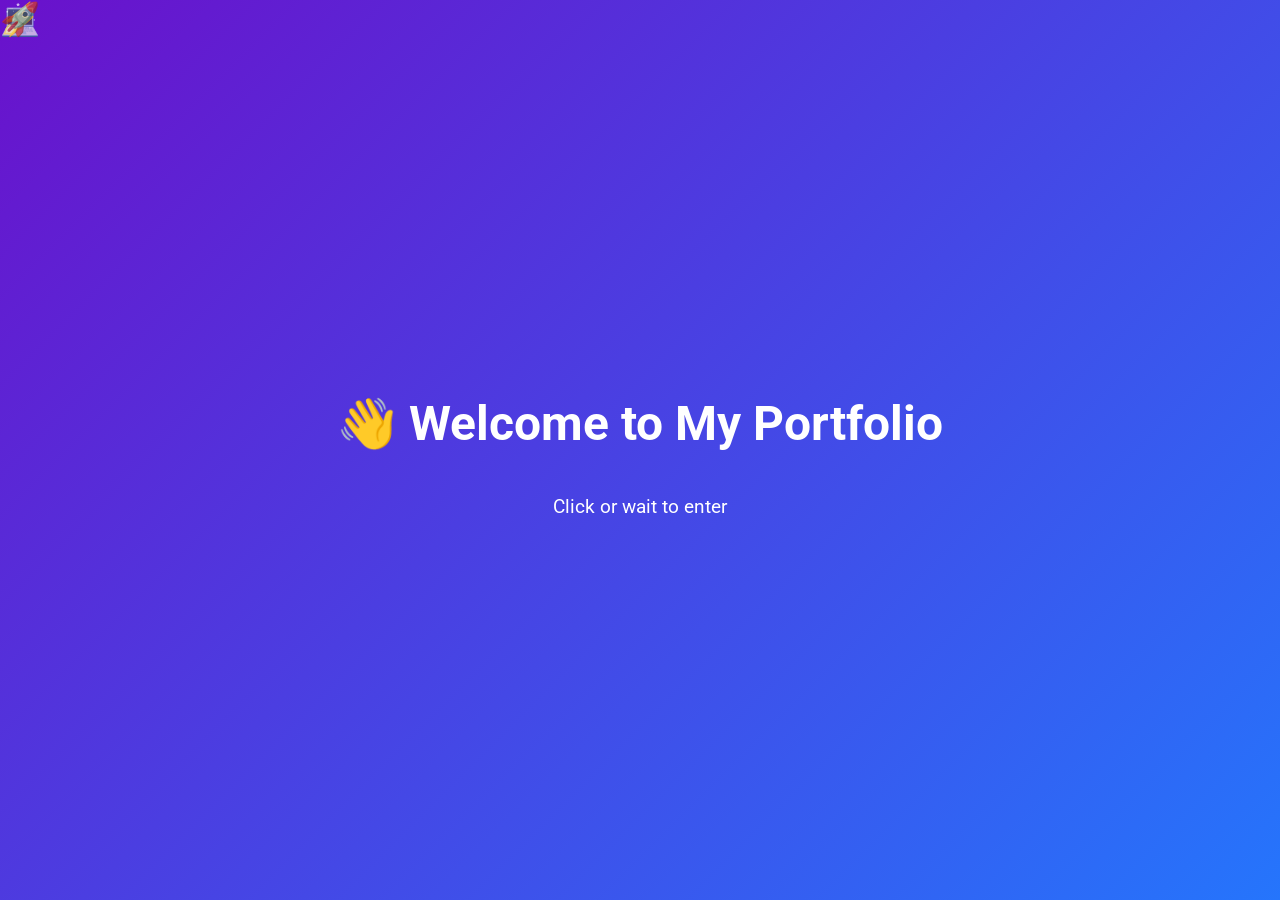
==== index.html @ 95abd71c "Add files via upload" ====
<!DOCTYPE html>
<html lang="en">
<head>
  <meta charset="UTF-8">
  <meta name="viewport" content="width=device-width, initial-scale=1.0">
  <title>Sheridan Kulani Chauke | Full Stack Developer</title>
  <link rel="stylesheet" href="style.css">
</head>
<body>

  <!-- Splash Screen -->
  <div id="welcomeScreen">
    <h1>👋 Welcome to My Portfolio</h1>
    <p>Click or wait to enter</p>
    <div class="stickers">
      <span>💻</span><span>⚡</span><span>🚀</span>
    </div>
  </div>

  <!-- Main Content -->
  <div id="mainContent" style="display:none;">

    <!-- Header -->
    <header>
      <div class="header-content">
        <img src="Kulani.jpg" alt="Sheridan Kulani Chauke" class="profile-photo">
        <div class="header-text">
          <h1>Sheridan Kulani Chauke</h1>
          <p>Full Stack Developer | Java & Python Developer</p>
          <div class="header-buttons">
            <a href="cv.pdf" download class="btn">Download CV</a>
          </div>
          <div class="contact-links">
            <p>Email: <a href="mailto:your.email@example.com">chaukesheridan910@gmail.com </a></p>
            <p>Phone: 065 522 6440</p>
            <p>Address: Malamulele, South Africa</p>
            <p>GitHub: <a href="https://github.com/270245" target="_blank">github.com/chauke sheridan kulani </a></p>
            <p>LinkedIn: <a href="https://www.linkedin.com/in/sheridan-chauke-b220b4288" target="_blank">Sheridan Chauke</a></p>
          </div>
        </div>
      </div>
    </header>

    <!-- About -->
    <section id="about" class="fade-in">
      <h2>About Me</h2>
      <p>Fresh graduate from <strong>Vaal University of Technology</strong> with a <strong>Diploma in IT</strong>. Skilled in Full Stack Development, Java, Python, PHP, and modern frameworks. Passionate about creating scalable, responsive, and interactive web apps.</p>
    </section>

    <!-- Education & Certifications -->
    <section id="education" class="fade-in">
      <h2>Education & Certifications</h2>
      <ul>
        <li>Diploma in Information Technology – Vaal University of Technology</li>
        <li>Cisco Networking Academy: CCNAv7 Intro to Networks, IT Essentials</li>
        <li>Microsoft Azure Fundamentals: DP-900</li>
      </ul>
    </section>

    <!-- Skills -->
    <section id="skills" class="fade-in">
      <h2>Skills</h2>
      <div class="skills">
        <div class="skill card">Frontend: HTML, CSS, JavaScript, React</div>
        <div class="skill card">Backend: PHP, Node.js, Django, Java, Spring Boot</div>
        <div class="skill card">Databases: MySQL, PostgreSQL, MongoDB</div>
        <div class="skill card">Tools: Git, GitHub, Jira, Lucidchart, Miro</div>
      </div>
    </section>

    <!-- Projects -->
    <section id="projects" class="fade-in">
      <h2>Projects</h2>
     <div class="projects">
  <!-- BookVerse Pro Project -->
  <div class="project-card">
    <div class="flip-card-inner">
      <div class="flip-card-front">
        <h3>BookVerse Pro</h3>
        <p>Full-stack bookstore web app with login, cart, and live order tracking.</p>
      </div>
      <div class="flip-card-back">
        <p><strong>Features:</strong></p>
        <ul>
          <li>Login & Authentication</li>
          <li>Cart & Checkout System</li>
          <li>Order Tracking with Progress Bar</li>
          <li>Responsive Design & Dark Mode</li>
          <li>40+ Books Available</li>
        </ul>
        <p><strong>Tech Stack:</strong> HTML, CSS, JavaScript, JSON, LocalStorage</p>
        <a href="https://github.com/yourusername/BookVersePro" target="_blank">GitHub</a>
        <a href="https://yourusername.github.io/BookVersePro/" target="_blank">Live Demo</a>
      </div>
    </div>
  </div>

  <!-- Portfolio Website -->
  <div class="project-card">
    <div class="flip-card-inner">
      <div class="flip-card-front">
        <h3>Portfolio Website</h3>
        <p>Responsive portfolio showcasing skills and projects.</p>
      </div>
      <div class="flip-card-back">
        <p><strong>Tech:</strong> HTML, CSS, JS</p>
        <a href="https://github.com/yourusername/portfolio" target="_blank">GitHub</a>
        <a href="demo/portfolio.html" target="_blank">Live Demo</a>
      </div>
    </div>
  </div>

  <!-- Python Task Manager -->
  <div class="project-card">
    <div class="flip-card-inner">
      <div class="flip-card-front">
        <h3>Python Task Manager</h3>
        <p>CRUD tasks, login system, REST API support.</p>
      </div>
      <div class="flip-card-back">
        <p><strong>Tech:</strong> Python, Django</p>
        <a href="https://github.com/yourusername/python-task-manager" target="_blank">GitHub</a>
        <a href="demo/taskmanager.html" target="_blank">Live Demo</a>
      </div>
    </div>
  </div>
</div>

        <div class="project-card">
          <div class="flip-card-inner">
            <div class="flip-card-front">
              <h3>Python Task Manager</h3>
              <p>CRUD tasks, login system, API support.</p>
            </div>
            <div class="flip-card-back">
              <p><strong>Tech:</strong> Python, Django</p>
              <a href="https://github.com/yourusername/python-task-manager" target="_blank">GitHub</a>
              <a href="demo/taskmanager.html" target="_blank">Live Demo</a>
            </div>
          </div>
        </div>
      </div>
    </section>

    <!-- Footer -->
    <footer>
      <p>&copy; 2026 Sheridan Kulani Chauke | Full Stack Developer</p>
    </footer>

  </div>
  <script src="script.js"></script>
</body>
</html>
---- style.css ----
@import url('https://fonts.googleapis.com/css2?family=Roboto:wght@400;500;700&display=swap');

body {
  font-family: 'Roboto', sans-serif;
  margin: 0;
  background: linear-gradient(135deg,#f0eaff 0%,#e6f0ff 100%);
  color:#222;
  overflow-x:hidden;
}

/* Splash */
#welcomeScreen {
  position:fixed;top:0;left:0;width:100%;height:100%;
  background:linear-gradient(135deg,#6a11cb 0%,#2575fc 100%);
  display:flex;flex-direction:column;justify-content:center;align-items:center;
  color:white;cursor:pointer;overflow:hidden;z-index:200;
}
#welcomeScreen h1{font-size:3em;animation:blink 1.2s infinite;}
#welcomeScreen p{margin-top:10px;font-size:1.2em;}
.stickers{position:absolute;width:100%;height:100%;}
.stickers span{position:absolute;font-size:2em;animation:float 5s infinite;opacity:0.7;}

/* Header */
header{background:linear-gradient(135deg,#6a11cb 0%,#2575fc 100%);color:white;padding:50px 20px;}
.header-content{display:flex;align-items:center;justify-content:center;flex-wrap:wrap;gap:30px;}
.profile-photo{width:150px;height:150px;border-radius:50%;border:5px solid white;object-fit:cover;}
.header-text{text-align:center;}
.btn{background:linear-gradient(135deg,#ff7e5f 0%,#feb47b 100%);color:white;padding:10px 20px;border-radius:8px;font-weight:500;margin:5px;transition:0.3s;}
.btn:hover{transform:scale(1.05);}
.contact-links a{color:white;}
.contact-links a:hover{color:#ffdd00;}

/* Sections */
section{padding:60px 20px;max-width:1000px;margin:0 auto;opacity:0;transform:translateY(30px);transition:all 1s;}
section.visible{opacity:1;transform:translateY(0);}
h2{font-size:2em;margin-bottom:20px;color:#2575fc;}
.skills{display:flex;flex-wrap:wrap;gap:20px;justify-content:center;}
.skill.card{background:linear-gradient(120deg,#ff758c 0%,#ff7eb3 100%);color:white;padding:20px;flex:1 1 220px;border-radius:15px;box-shadow:0 10px 20px rgba(0,0,0,0.15);transition:0.5s;}
.skill.card:hover{transform:scale(1.05) rotate(1deg);box-shadow:0 15px 25px rgba(0,0,0,0.3);}

/* Projects Flip Cards */
.projects{display:grid;grid-template-columns:repeat(auto-fit,minmax(280px,1fr));gap:20px;}
.project-card{background:transparent;perspective:1000px;}
.flip-card-inner{position:relative;width:100%;height:250px;text-align:center;transition:transform 0.8s;transform-style:preserve-3d;border-radius:15px;}
.project-card:hover .flip-card-inner{transform:rotateY(180deg);}
.flip-card-front,.flip-card-back{position:absolute;width:100%;height:100%;border-radius:15px;backface-visibility:hidden;display:flex;flex-direction:column;justify-content:center;align-items:center;padding:20px;box-shadow:0 10px 20px rgba(0,0,0,0.2);color:white;}
.flip-card-front{background:linear-gradient(145deg,#11998e 0%,#38ef7d 100%);}
.flip-card-back{background:linear-gradient(145deg,#2575fc 0%,#6a11cb 100%);transform:rotateY(180deg);}
.flip-card-back a{color:#fff;font-weight:bold;margin:5px 0;display:inline-block;}
.flip-card-back a:hover{text-decoration:underline;}

/* Footer */
footer{text-align:center;padding:25px;background:#222;color:white;}

/* Responsive */
@media(max-width:768px){.header-content{flex-direction:column;}.profile-photo{width:120px;height:120px;}}
@media(max-width:480px){h2{font-size:1.5em;}header h1{font-size:2em;}}

/* Animations */
@keyframes blink{0%,50%,100%{opacity:1;}25%,75%{opacity:0;}}
@keyframes float{0%{transform:translateY(0);}50%{transform:translateY(-20px);}100%{transform:translateY(0);}}
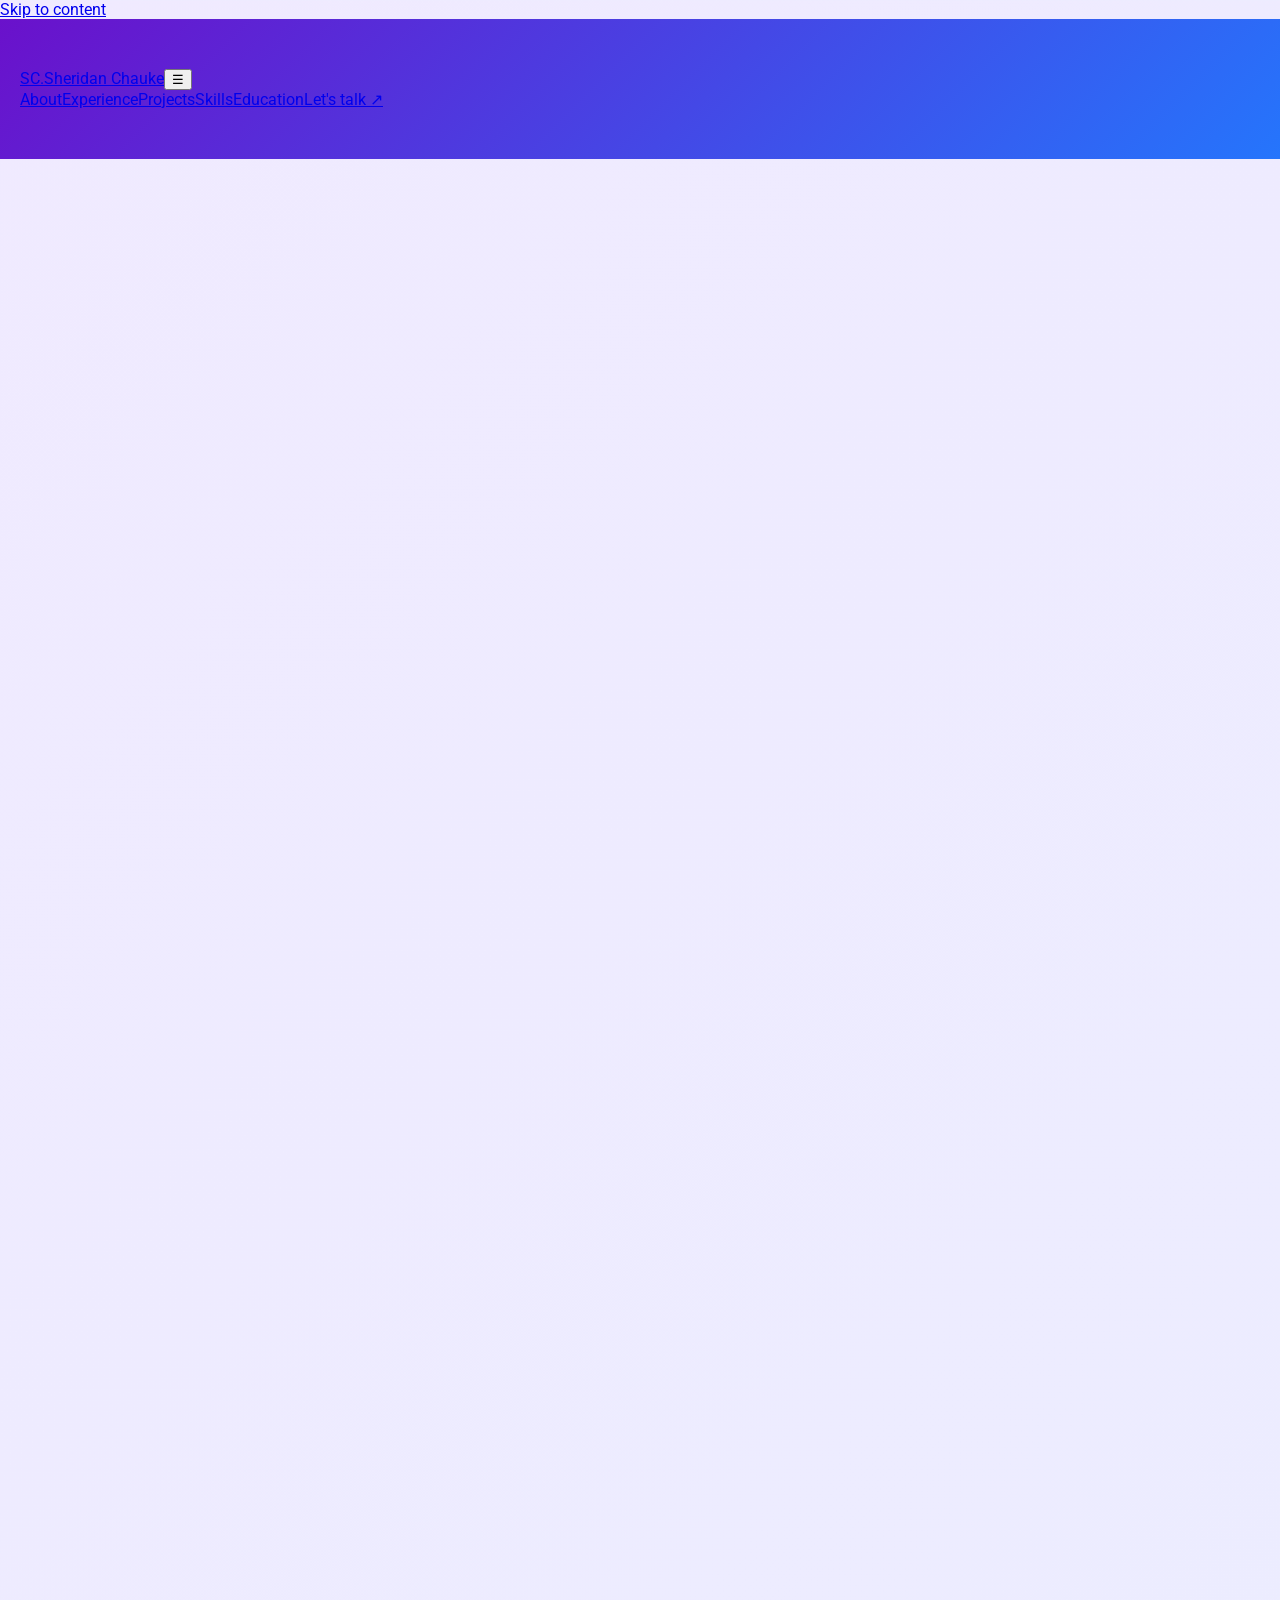
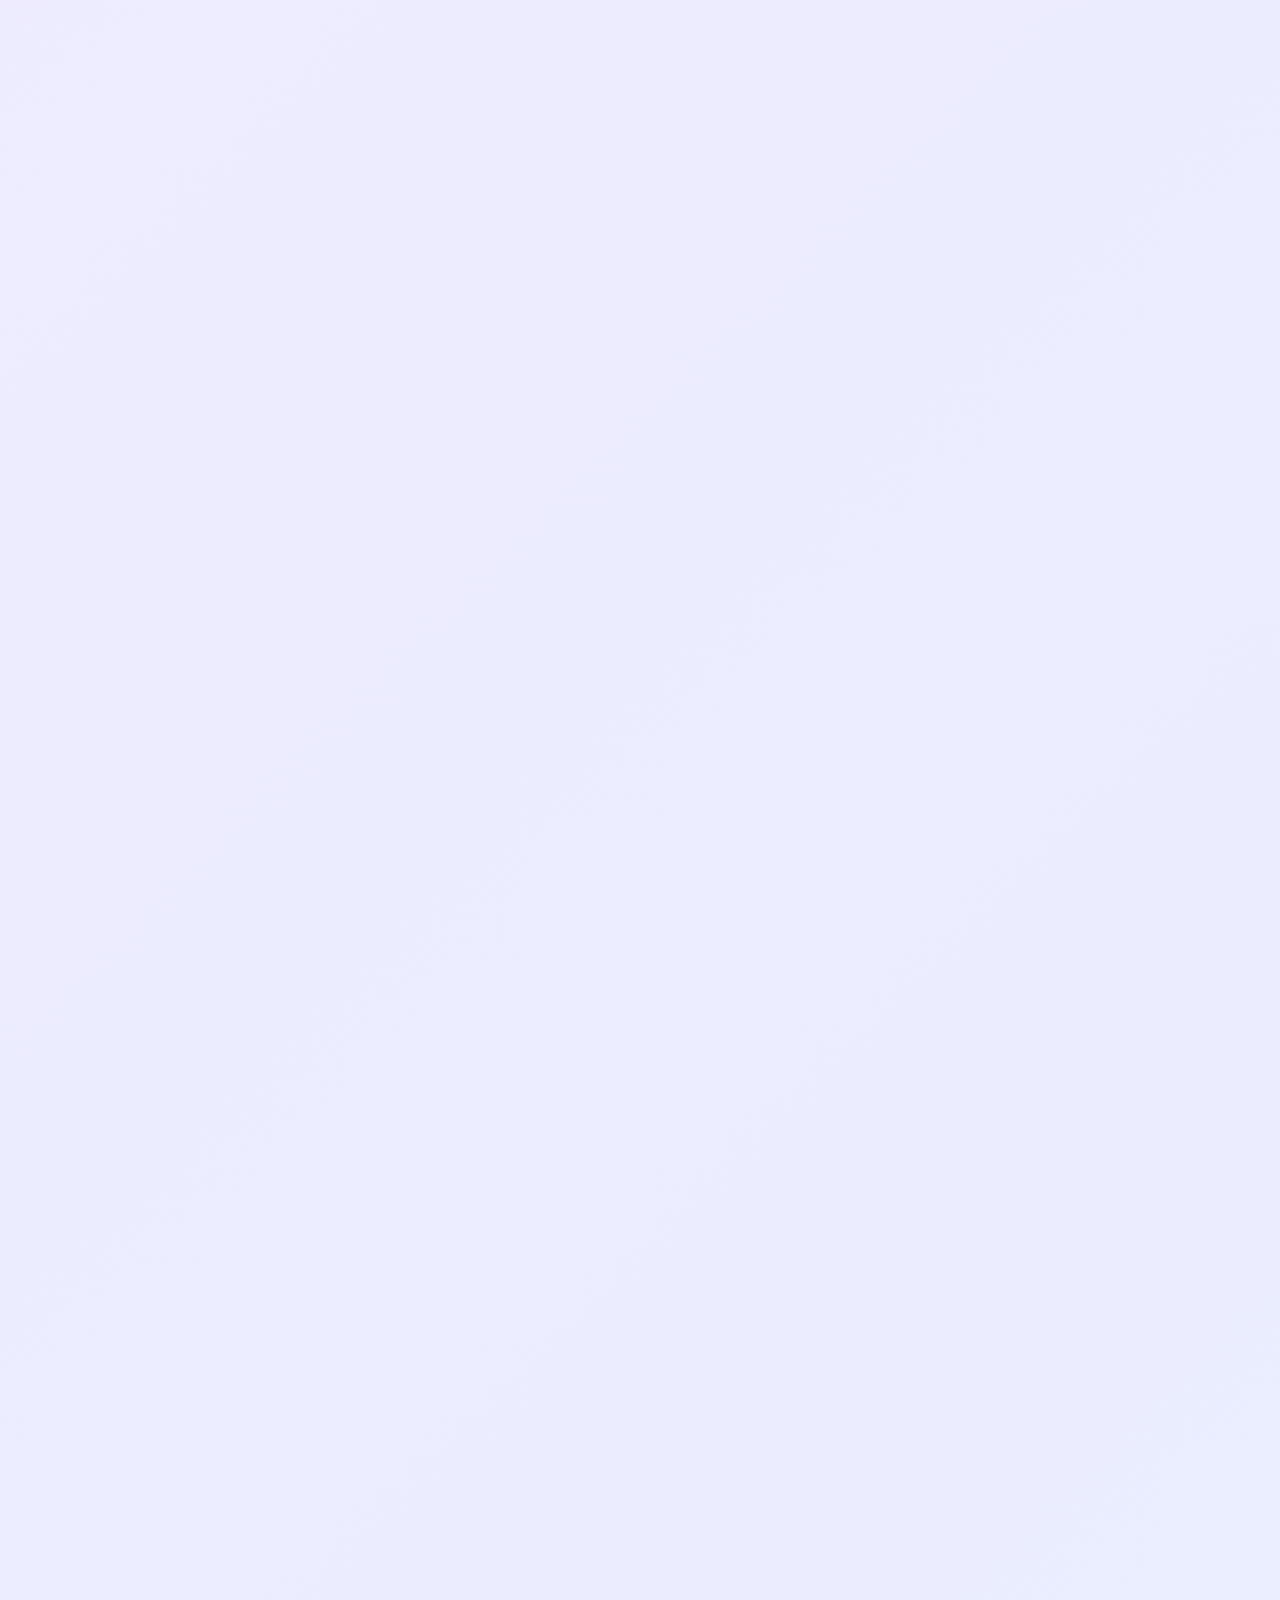
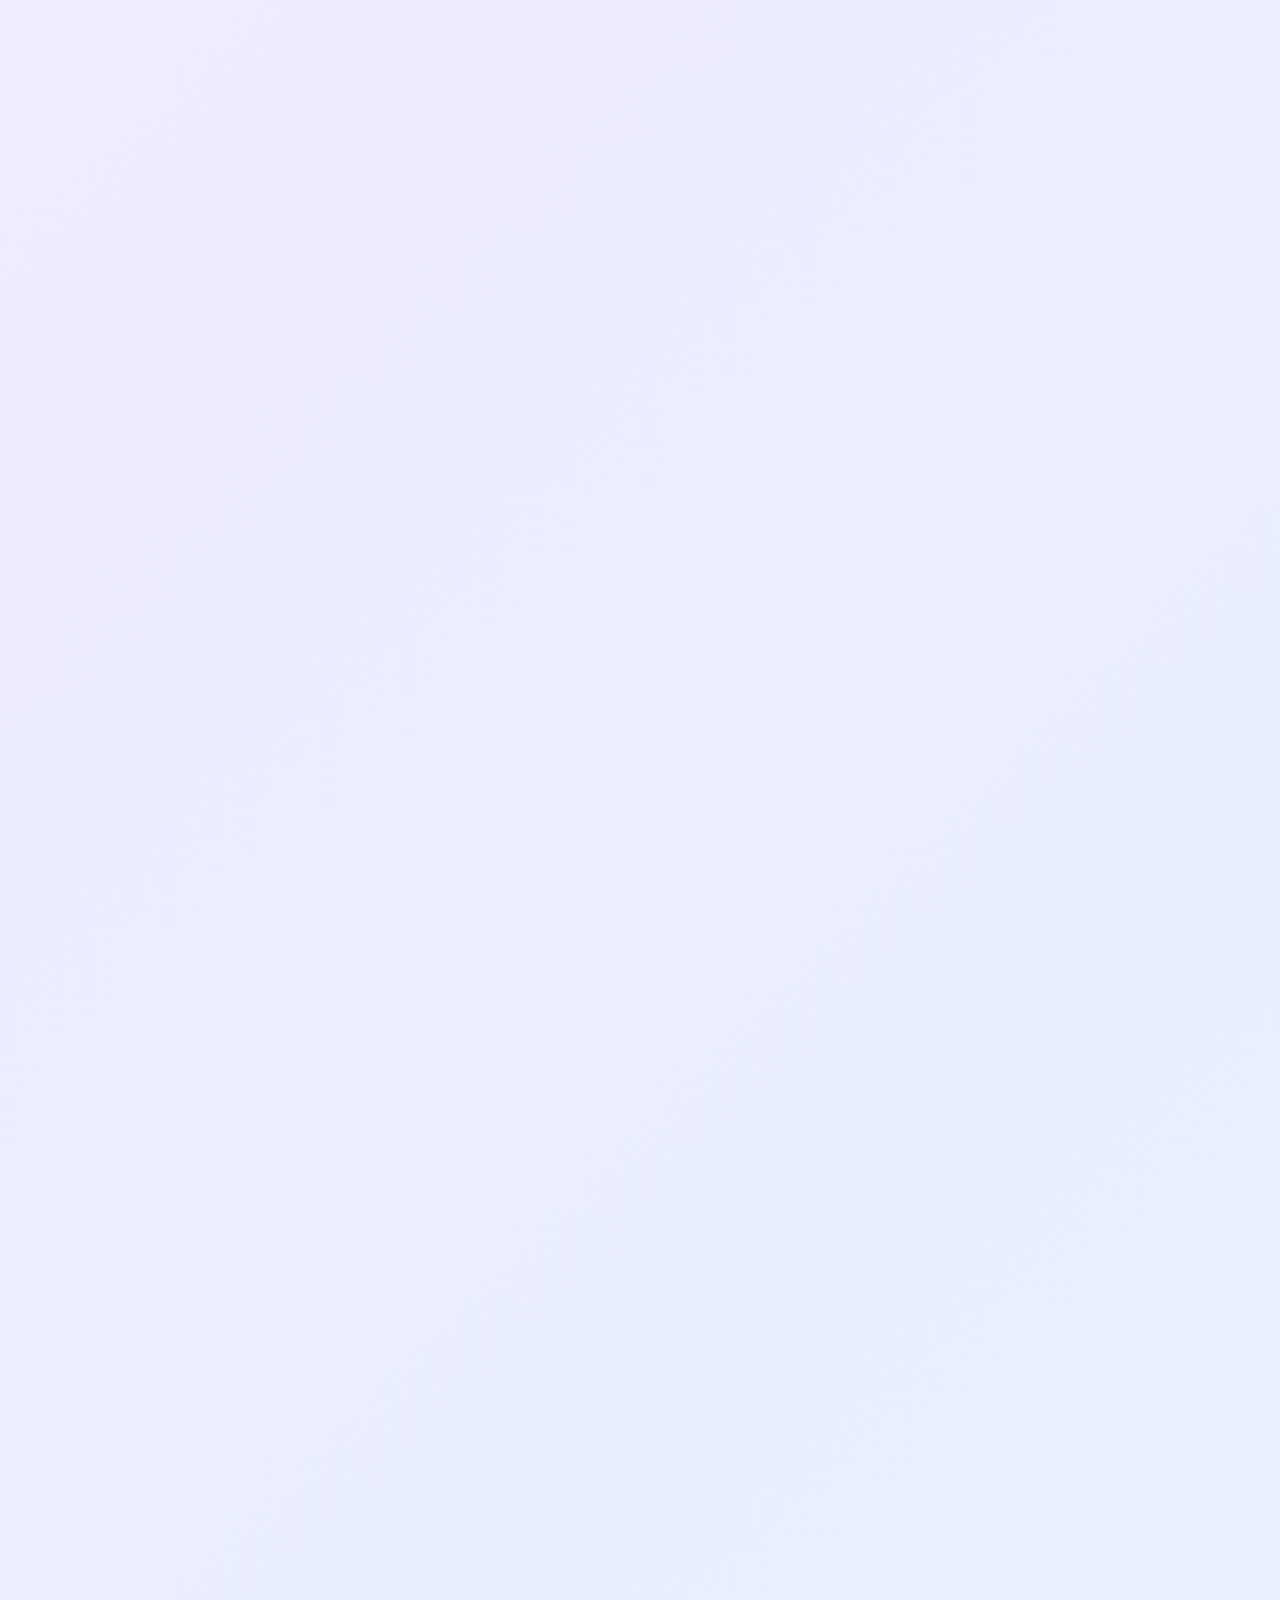
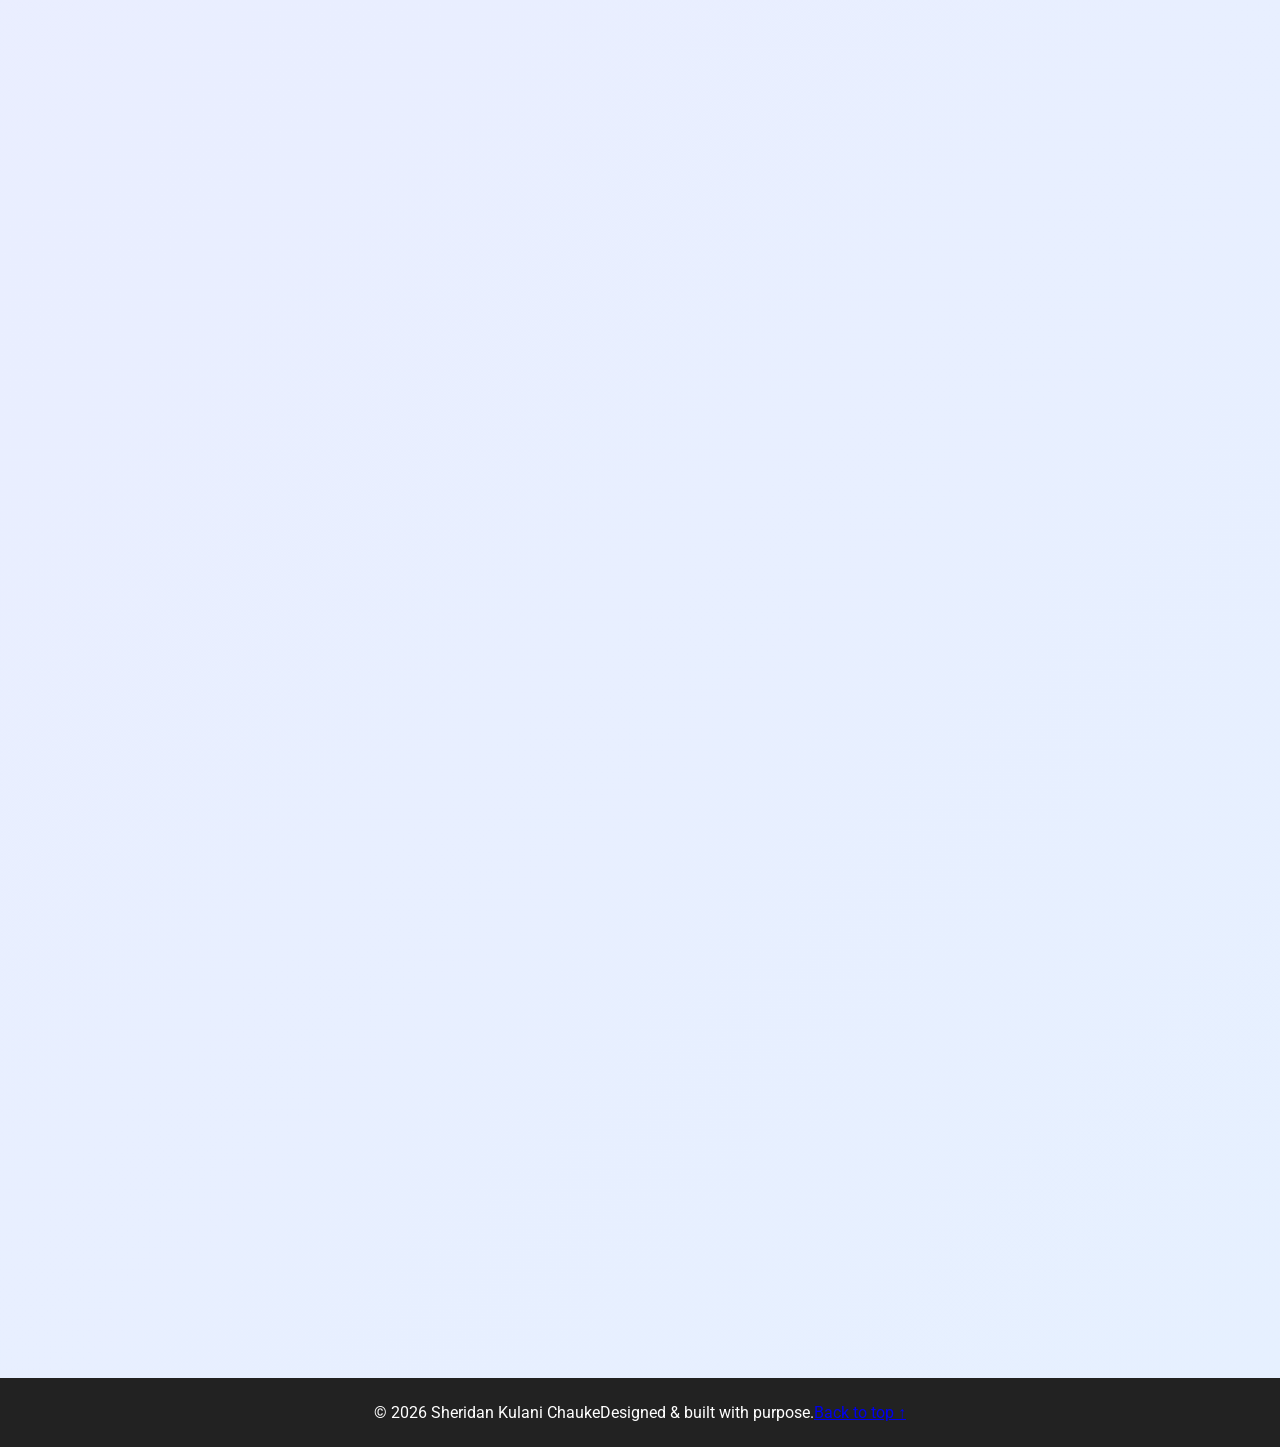
==== commit e8ddfafd: "Add files via upload" ====
--- a/index.html
+++ b/index.html
@@ -1,153 +1,10 @@
-<!DOCTYPE html>
-<html lang="en">
-<head>
-  <meta charset="UTF-8">
-  <meta name="viewport" content="width=device-width, initial-scale=1.0">
-  <title>Sheridan Kulani Chauke | Full Stack Developer</title>
-  <link rel="stylesheet" href="style.css">
-</head>
-<body>
-
-  <!-- Splash Screen -->
-  <div id="welcomeScreen">
-    <h1>👋 Welcome to My Portfolio</h1>
-    <p>Click or wait to enter</p>
-    <div class="stickers">
-      <span>💻</span><span>⚡</span><span>🚀</span>
-    </div>
-  </div>
-
-  <!-- Main Content -->
-  <div id="mainContent" style="display:none;">
-
-    <!-- Header -->
-    <header>
-      <div class="header-content">
-        <img src="Kulani.jpg" alt="Sheridan Kulani Chauke" class="profile-photo">
-        <div class="header-text">
-          <h1>Sheridan Kulani Chauke</h1>
-          <p>Full Stack Developer | Java & Python Developer</p>
-          <div class="header-buttons">
-            <a href="cv.pdf" download class="btn">Download CV</a>
-          </div>
-          <div class="contact-links">
-            <p>Email: <a href="mailto:your.email@example.com">chaukesheridan910@gmail.com </a></p>
-            <p>Phone: 065 522 6440</p>
-            <p>Address: Malamulele, South Africa</p>
-            <p>GitHub: <a href="https://github.com/270245" target="_blank">github.com/chauke sheridan kulani </a></p>
-            <p>LinkedIn: <a href="https://www.linkedin.com/in/sheridan-chauke-b220b4288" target="_blank">Sheridan Chauke</a></p>
-          </div>
-        </div>
-      </div>
-    </header>
-
-    <!-- About -->
-    <section id="about" class="fade-in">
-      <h2>About Me</h2>
-      <p>Fresh graduate from <strong>Vaal University of Technology</strong> with a <strong>Diploma in IT</strong>. Skilled in Full Stack Development, Java, Python, PHP, and modern frameworks. Passionate about creating scalable, responsive, and interactive web apps.</p>
-    </section>
-
-    <!-- Education & Certifications -->
-    <section id="education" class="fade-in">
-      <h2>Education & Certifications</h2>
-      <ul>
-        <li>Diploma in Information Technology – Vaal University of Technology</li>
-        <li>Cisco Networking Academy: CCNAv7 Intro to Networks, IT Essentials</li>
-        <li>Microsoft Azure Fundamentals: DP-900</li>
-      </ul>
-    </section>
-
-    <!-- Skills -->
-    <section id="skills" class="fade-in">
-      <h2>Skills</h2>
-      <div class="skills">
-        <div class="skill card">Frontend: HTML, CSS, JavaScript, React</div>
-        <div class="skill card">Backend: PHP, Node.js, Django, Java, Spring Boot</div>
-        <div class="skill card">Databases: MySQL, PostgreSQL, MongoDB</div>
-        <div class="skill card">Tools: Git, GitHub, Jira, Lucidchart, Miro</div>
-      </div>
-    </section>
-
-    <!-- Projects -->
-    <section id="projects" class="fade-in">
-      <h2>Projects</h2>
-     <div class="projects">
-  <!-- BookVerse Pro Project -->
-  <div class="project-card">
-    <div class="flip-card-inner">
-      <div class="flip-card-front">
-        <h3>BookVerse Pro</h3>
-        <p>Full-stack bookstore web app with login, cart, and live order tracking.</p>
-      </div>
-      <div class="flip-card-back">
-        <p><strong>Features:</strong></p>
-        <ul>
-          <li>Login & Authentication</li>
-          <li>Cart & Checkout System</li>
-          <li>Order Tracking with Progress Bar</li>
-          <li>Responsive Design & Dark Mode</li>
-          <li>40+ Books Available</li>
-        </ul>
-        <p><strong>Tech Stack:</strong> HTML, CSS, JavaScript, JSON, LocalStorage</p>
-        <a href="https://github.com/yourusername/BookVersePro" target="_blank">GitHub</a>
-        <a href="https://yourusername.github.io/BookVersePro/" target="_blank">Live Demo</a>
-      </div>
-    </div>
-  </div>
-
-  <!-- Portfolio Website -->
-  <div class="project-card">
-    <div class="flip-card-inner">
-      <div class="flip-card-front">
-        <h3>Portfolio Website</h3>
-        <p>Responsive portfolio showcasing skills and projects.</p>
-      </div>
-      <div class="flip-card-back">
-        <p><strong>Tech:</strong> HTML, CSS, JS</p>
-        <a href="https://github.com/yourusername/portfolio" target="_blank">GitHub</a>
-        <a href="demo/portfolio.html" target="_blank">Live Demo</a>
-      </div>
-    </div>
-  </div>
-
-  <!-- Python Task Manager -->
-  <div class="project-card">
-    <div class="flip-card-inner">
-      <div class="flip-card-front">
-        <h3>Python Task Manager</h3>
-        <p>CRUD tasks, login system, REST API support.</p>
-      </div>
-      <div class="flip-card-back">
-        <p><strong>Tech:</strong> Python, Django</p>
-        <a href="https://github.com/yourusername/python-task-manager" target="_blank">GitHub</a>
-        <a href="demo/taskmanager.html" target="_blank">Live Demo</a>
-      </div>
-    </div>
-  </div>
-</div>
-
-        <div class="project-card">
-          <div class="flip-card-inner">
-            <div class="flip-card-front">
-              <h3>Python Task Manager</h3>
-              <p>CRUD tasks, login system, API support.</p>
-            </div>
-            <div class="flip-card-back">
-              <p><strong>Tech:</strong> Python, Django</p>
-              <a href="https://github.com/yourusername/python-task-manager" target="_blank">GitHub</a>
-              <a href="demo/taskmanager.html" target="_blank">Live Demo</a>
-            </div>
-          </div>
-        </div>
-      </div>
-    </section>
-
-    <!-- Footer -->
-    <footer>
-      <p>&copy; 2026 Sheridan Kulani Chauke | Full Stack Developer</p>
-    </footer>
-
-  </div>
-  <script src="script.js"></script>
-</body>
-</html>+<!doctype html>
+<html lang="en"><head><meta charset="utf-8"><meta name="viewport" content="width=device-width,initial-scale=1"><meta name="theme-color" content="#0b1220"><meta name="description" content="Sheridan Kulani Chauke — Full Stack Developer and Business Systems Developer. Explore deployed business solutions, technical skills and projects."><title>Sheridan Kulani Chauke | Business Systems Developer</title><link rel="stylesheet" href="style.css"></head>
+<body><a class="skip" href="#main">Skip to content</a><header class="site-header"><nav class="nav wrap" aria-label="Main navigation"><a class="brand" href="#home"><span class="brand-mark">SC<span>.</span></span><span>Sheridan Chauke</span></a><button class="menu-toggle" aria-label="Open navigation" aria-expanded="false" aria-controls="nav-links">☰</button><div id="nav-links" class="nav-links"><a href="#about">About</a><a href="#experience">Experience</a><a href="#projects">Projects</a><a href="#skills">Skills</a><a href="#education">Education</a><a class="nav-contact" href="#contact">Let's talk ↗</a></div></nav></header>
+<main id="main"><section id="home" class="hero wrap"><div class="hero-copy"><div class="eyebrow"><span class="pulse"></span> FULL STACK & BUSINESS SYSTEMS DEVELOPER</div><h1>Building digital solutions that <em>move businesses forward.</em></h1><p class="lead">Hi, I'm <strong>Sheridan Kulani Chauke</strong>. I turn business requirements into practical, reliable web applications — from public-facing websites to internal operational portals.</p><div class="hero-actions"><a class="button primary" href="#projects">Explore my work <span>↗</span></a><a class="button secondary" href="mailto:chaukesheridan910@gmail.com">Get in touch ↗</a></div><div class="hero-facts"><div><strong>7 months</strong><span>Industry experience</span></div><div><strong>Hazgen Group</strong><span>Business systems developer</span></div><div><strong>Live systems</strong><span>Developed & deployed</span></div></div></div><div class="portrait-wrap"><div class="portrait-glow"></div><img src="Kulani.jpg" alt="Sheridan Kulani Chauke at a graduation celebration" class="portrait"><div class="portrait-note"><span class="note-icon">✦</span><div><strong>From concept to deployment</strong><small>Websites · Portals · Business tools</small></div></div></div></section>
+<section id="about" class="section section-alt"><div class="wrap two-col"><div><p class="kicker">01 / ABOUT ME</p><h2>Technology with a <span>business purpose.</span></h2></div><div class="prose"><p>I'm a Diploma in Information Technology graduate from <strong>Vaal University of Technology</strong> and a full-stack developer with <strong>7 months of professional experience as a Business Systems Developer at Hazgen Group</strong>.</p><p>At Hazgen Group, I developed and deployed the company's website, its central portal, and the business systems accessible through that portal. My work focuses on building clear, usable interfaces and connecting them to practical workflows that support day-to-day operations.</p><p>I'm interested in full-stack development, business process digitisation, database-driven applications, and continually improving the experience of people who use software every day.</p></div></div></section>
+<section id="experience" class="section"><div class="wrap"><p class="kicker">02 / PROFESSIONAL EXPERIENCE</p><h2>Real-world development.<br><span>Real business impact.</span></h2><article class="experience-card"><div class="experience-head"><div class="company-symbol">H<span>G</span></div><div><div class="role-tag">PROFESSIONAL EXPERIENCE</div><h3>Business Systems Developer</h3><p class="muted">Hazgen Group · South Africa</p></div><span class="duration">7 months experience</span></div><div class="experience-body"><p>Developed and deployed business-facing and internal digital solutions supporting Hazgen Group's online presence and operational workflows.</p><ul class="achievement-list"><li>Created and deployed the Hazgen Group company website.</li><li>Built and deployed the Hazgen Group portal as a central access point for business applications.</li><li>Developed the systems available through the portal, supporting operational administration and workflow management.</li><li>Worked on application interfaces, forms, database-driven functionality, navigation and ongoing system improvements.</li></ul><div class="chip-row"><span>Full-stack development</span><span>Business systems</span><span>Deployment</span><span>Web portals</span><span>Workflow automation</span></div></div></article></div></section>
+<section id="projects" class="section section-alt"><div class="wrap"><div class="section-heading"><div><p class="kicker">03 / SELECTED WORK</p><h2>Projects I've <span>built.</span></h2></div><p>Professional business solutions and personal projects that reflect how I design, develop and deliver software.</p></div><div class="projects-grid"><article class="project featured"><div class="project-visual visual-portal"><div class="mock-browser"><div class="browser-top"><i></i><i></i><i></i><span>Hazgen Group Portal</span></div><div class="mock-layout"><div class="mock-sidebar"><b>HG</b><span></span><span></span><span></span><span></span></div><div class="mock-content"><small>OPERATIONS OVERVIEW</small><div class="mock-bars"><i></i><i></i><i></i></div><div class="mock-rows"><i></i><i></i><i></i></div></div></div></div></div><div class="project-info"><span class="project-type">FEATURED · PROFESSIONAL</span><h3>Hazgen Group Portal</h3><p>A central web portal bringing together Hazgen Group's internal business systems in one accessible workspace, with an emphasis on usability and organised navigation.</p><div class="chip-row"><span>Web portal</span><span>Business applications</span><span>UI/UX</span></div></div></article><article class="project"><div class="project-visual visual-site"><span class="visual-label">HAZGEN <b>GROUP</b></span><span class="visual-sub">Company website · Developed & deployed</span><div class="visual-orb"></div></div><div class="project-info"><span class="project-type">PROFESSIONAL · DEPLOYED</span><h3>Hazgen Group Website</h3><p>Designed, developed and deployed the company's public-facing website to communicate its identity, services and digital presence.</p><div class="chip-row"><span>Web development</span><span>Responsive design</span><span>Deployment</span></div></div></article><article class="project"><div class="project-visual visual-work"><div class="work-icon">▤</div><span>WORK ORDERS<br>& OPERATIONS</span></div><div class="project-info"><span class="project-type">PROFESSIONAL · BUSINESS SYSTEMS</span><h3>Operational Management Systems</h3><p>Built and improved internal tools supporting work orders, equipment records and day-to-day administrative processes within the Hazgen Group portal.</p><div class="chip-row"><span>PHP</span><span>MySQL</span><span>Forms & workflows</span></div></div></article><article class="project"><div class="project-visual visual-books"><div class="book-stack">B<span>V</span></div><span>BOOKVERSE PRO</span></div><div class="project-info"><span class="project-type">PERSONAL PROJECT</span><h3>BookVerse Pro</h3><p>Interactive bookstore experience featuring login, cart and checkout flows, order tracking, and a responsive interface.</p><div class="chip-row"><span>HTML</span><span>CSS</span><span>JavaScript</span></div><div class="project-links"><a href="https://270245.github.io/BookVerse-Store/trace.html" target="_blank" rel="noopener noreferrer">Live demo ↗</a><a href="https://github.com/270245/BookVerse-Store" target="_blank" rel="noopener noreferrer">Source code ↗</a></div></div></article><article class="project"><div class="project-visual visual-python"><span class="code-symbol">{ }</span><span>PYTHON TASK MANAGER</span></div><div class="project-info"><span class="project-type">PERSONAL PROJECT</span><h3>Python Task Manager</h3><p>Task management application concept with CRUD functionality, authentication and REST API support.</p><div class="chip-row"><span>Python</span><span>Django</span><span>REST API</span></div></div></article><article class="project"><div class="project-visual visual-java"><span class="snake">● ▪ ▪ ▪ ◉</span><span>JAVA SNAKE GAME</span></div><div class="project-info"><span class="project-type">PERSONAL PROJECT</span><h3>Java Snake Game</h3><p>Desktop game built with Java Swing, including keyboard controls, score tracking and random food generation.</p><div class="chip-row"><span>Java</span><span>Swing</span><span>OOP</span></div><div class="project-links"><a href="https://github.com/270245/java-snake-game" target="_blank" rel="noopener noreferrer">Source code ↗</a></div></div></article></div><p class="project-disclaimer">Internal Hazgen applications are showcased through descriptions rather than private company access links.</p></div></section>
+<section id="skills" class="section"><div class="wrap"><p class="kicker">04 / TECHNICAL TOOLKIT</p><h2>Tools of <span>the trade.</span></h2><div class="skills-grid"><div class="skill-group"><div class="skill-icon">⌘</div><h3>Frontend</h3><p>HTML5, CSS3, JavaScript, React, responsive interfaces</p></div><div class="skill-group"><div class="skill-icon">&lt;/&gt;</div><h3>Backend</h3><p>PHP, Node.js, Python, Django, Java, Spring Boot</p></div><div class="skill-group"><div class="skill-icon">▦</div><h3>Databases</h3><p>MySQL, PostgreSQL, MongoDB</p></div><div class="skill-group"><div class="skill-icon">↗</div><h3>Development tools</h3><p>Git, GitHub, Jira, Lucidchart, Miro, web deployment</p></div></div></div></section>
+<section id="education" class="section section-alt"><div class="wrap"><p class="kicker">05 / EDUCATION</p><h2>My <span>foundation.</span></h2><div class="education-grid"><article class="education-card"><span class="edu-icon">🎓</span><h3>Diploma in Information Technology</h3><p>Vaal University of Technology</p></article><article class="education-card"><span class="edu-icon">◈</span><h3>Networking & IT</h3><p>Cisco Networking Academy · CCNAv7 Introduction to Networks · IT Essentials</p></article><article class="education-card"><span class="edu-icon">☁</span><h3>Azure Data Fundamentals</h3><p>Microsoft Azure · DP-900</p></article></div></div></section>
+<section id="contact" class="section contact-section"><div class="wrap contact-layout"><div><p class="kicker">06 / LET'S CONNECT</p><h2>Have something<br><span>worth building?</span></h2><p>I'm open to discussing software development opportunities, collaborations and business systems projects.</p><a class="button primary" href="mailto:chaukesheridan910@gmail.com?subject=Development%20opportunity">Send me an email ↗</a></div><div class="contact-panel"><a href="mailto:chaukesheridan910@gmail.com"><span>Email</span><strong>chaukesheridan910@gmail.com</strong><b>↗</b></a><a href="tel:+27655226440"><span>Phone</span><strong>065 522 6440</strong><b>↗</b></a><a href="https://github.com/270245" target="_blank" rel="noopener noreferrer"><span>GitHub</span><strong>github.com/270245</strong><b>↗</b></a><a href="https://www.linkedin.com/in/sheridan-chauke-b220b4288" target="_blank" rel="noopener noreferrer"><span>LinkedIn</span><strong>Sheridan Chauke</strong><b>↗</b></a><div class="contact-location">Based in Malamulele, South Africa</div></div></div></section></main><footer><div class="wrap footer-inner"><span>© <span id="year">2026</span> Sheridan Kulani Chauke</span><span>Designed & built with purpose.</span><a href="#home">Back to top ↑</a></div></footer><script src="script.js"></script></body></html>
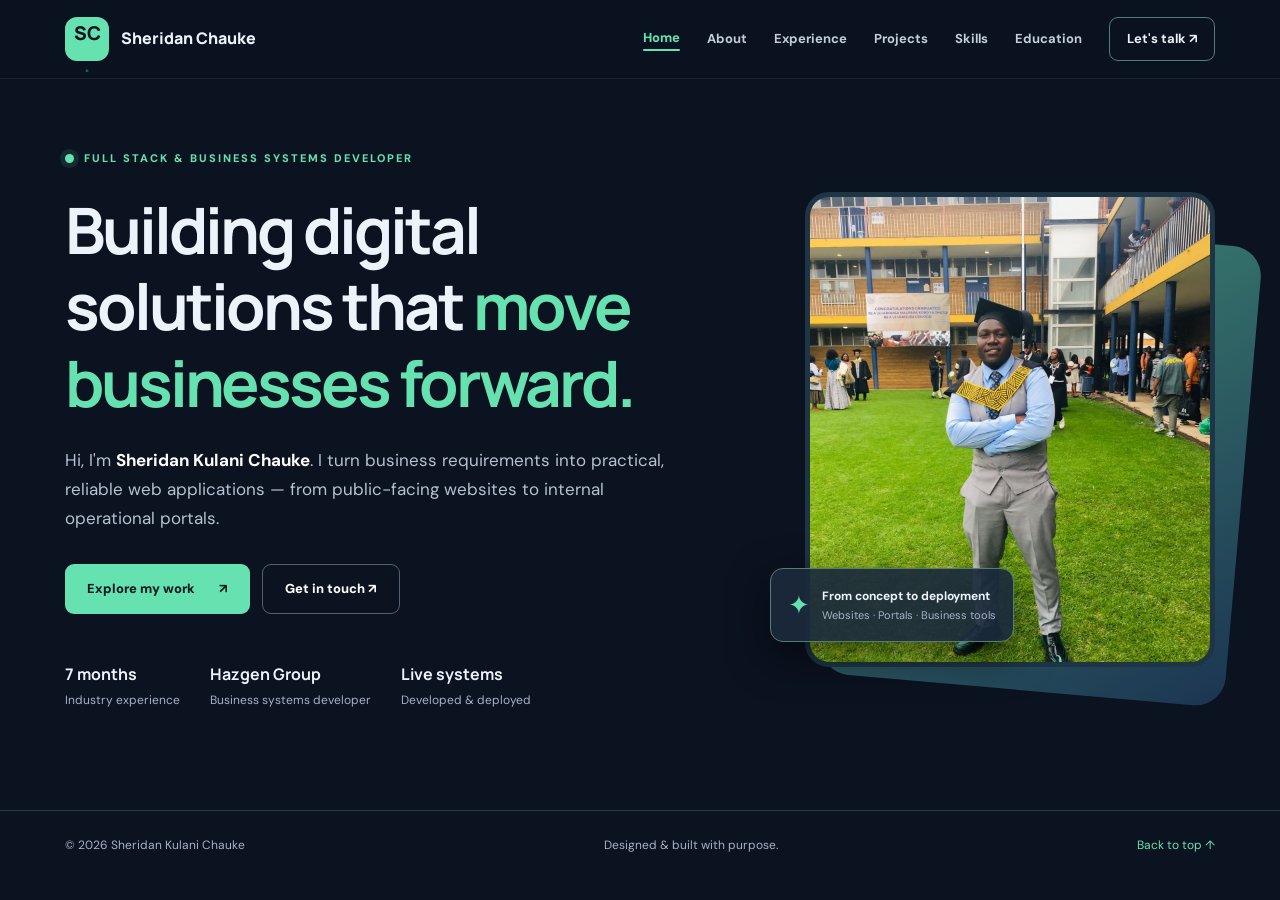
==== commit ebe0998e: "Add files via upload" ====
--- a/index.html
+++ b/index.html
@@ -1,10 +1,37 @@
-<!doctype html>
-<html lang="en"><head><meta charset="utf-8"><meta name="viewport" content="width=device-width,initial-scale=1"><meta name="theme-color" content="#0b1220"><meta name="description" content="Sheridan Kulani Chauke — Full Stack Developer and Business Systems Developer. Explore deployed business solutions, technical skills and projects."><title>Sheridan Kulani Chauke | Business Systems Developer</title><link rel="stylesheet" href="style.css"></head>
-<body><a class="skip" href="#main">Skip to content</a><header class="site-header"><nav class="nav wrap" aria-label="Main navigation"><a class="brand" href="#home"><span class="brand-mark">SC<span>.</span></span><span>Sheridan Chauke</span></a><button class="menu-toggle" aria-label="Open navigation" aria-expanded="false" aria-controls="nav-links">☰</button><div id="nav-links" class="nav-links"><a href="#about">About</a><a href="#experience">Experience</a><a href="#projects">Projects</a><a href="#skills">Skills</a><a href="#education">Education</a><a class="nav-contact" href="#contact">Let's talk ↗</a></div></nav></header>
-<main id="main"><section id="home" class="hero wrap"><div class="hero-copy"><div class="eyebrow"><span class="pulse"></span> FULL STACK & BUSINESS SYSTEMS DEVELOPER</div><h1>Building digital solutions that <em>move businesses forward.</em></h1><p class="lead">Hi, I'm <strong>Sheridan Kulani Chauke</strong>. I turn business requirements into practical, reliable web applications — from public-facing websites to internal operational portals.</p><div class="hero-actions"><a class="button primary" href="#projects">Explore my work <span>↗</span></a><a class="button secondary" href="mailto:chaukesheridan910@gmail.com">Get in touch ↗</a></div><div class="hero-facts"><div><strong>7 months</strong><span>Industry experience</span></div><div><strong>Hazgen Group</strong><span>Business systems developer</span></div><div><strong>Live systems</strong><span>Developed & deployed</span></div></div></div><div class="portrait-wrap"><div class="portrait-glow"></div><img src="Kulani.jpg" alt="Sheridan Kulani Chauke at a graduation celebration" class="portrait"><div class="portrait-note"><span class="note-icon">✦</span><div><strong>From concept to deployment</strong><small>Websites · Portals · Business tools</small></div></div></div></section>
-<section id="about" class="section section-alt"><div class="wrap two-col"><div><p class="kicker">01 / ABOUT ME</p><h2>Technology with a <span>business purpose.</span></h2></div><div class="prose"><p>I'm a Diploma in Information Technology graduate from <strong>Vaal University of Technology</strong> and a full-stack developer with <strong>7 months of professional experience as a Business Systems Developer at Hazgen Group</strong>.</p><p>At Hazgen Group, I developed and deployed the company's website, its central portal, and the business systems accessible through that portal. My work focuses on building clear, usable interfaces and connecting them to practical workflows that support day-to-day operations.</p><p>I'm interested in full-stack development, business process digitisation, database-driven applications, and continually improving the experience of people who use software every day.</p></div></div></section>
-<section id="experience" class="section"><div class="wrap"><p class="kicker">02 / PROFESSIONAL EXPERIENCE</p><h2>Real-world development.<br><span>Real business impact.</span></h2><article class="experience-card"><div class="experience-head"><div class="company-symbol">H<span>G</span></div><div><div class="role-tag">PROFESSIONAL EXPERIENCE</div><h3>Business Systems Developer</h3><p class="muted">Hazgen Group · South Africa</p></div><span class="duration">7 months experience</span></div><div class="experience-body"><p>Developed and deployed business-facing and internal digital solutions supporting Hazgen Group's online presence and operational workflows.</p><ul class="achievement-list"><li>Created and deployed the Hazgen Group company website.</li><li>Built and deployed the Hazgen Group portal as a central access point for business applications.</li><li>Developed the systems available through the portal, supporting operational administration and workflow management.</li><li>Worked on application interfaces, forms, database-driven functionality, navigation and ongoing system improvements.</li></ul><div class="chip-row"><span>Full-stack development</span><span>Business systems</span><span>Deployment</span><span>Web portals</span><span>Workflow automation</span></div></div></article></div></section>
-<section id="projects" class="section section-alt"><div class="wrap"><div class="section-heading"><div><p class="kicker">03 / SELECTED WORK</p><h2>Projects I've <span>built.</span></h2></div><p>Professional business solutions and personal projects that reflect how I design, develop and deliver software.</p></div><div class="projects-grid"><article class="project featured"><div class="project-visual visual-portal"><div class="mock-browser"><div class="browser-top"><i></i><i></i><i></i><span>Hazgen Group Portal</span></div><div class="mock-layout"><div class="mock-sidebar"><b>HG</b><span></span><span></span><span></span><span></span></div><div class="mock-content"><small>OPERATIONS OVERVIEW</small><div class="mock-bars"><i></i><i></i><i></i></div><div class="mock-rows"><i></i><i></i><i></i></div></div></div></div></div><div class="project-info"><span class="project-type">FEATURED · PROFESSIONAL</span><h3>Hazgen Group Portal</h3><p>A central web portal bringing together Hazgen Group's internal business systems in one accessible workspace, with an emphasis on usability and organised navigation.</p><div class="chip-row"><span>Web portal</span><span>Business applications</span><span>UI/UX</span></div></div></article><article class="project"><div class="project-visual visual-site"><span class="visual-label">HAZGEN <b>GROUP</b></span><span class="visual-sub">Company website · Developed & deployed</span><div class="visual-orb"></div></div><div class="project-info"><span class="project-type">PROFESSIONAL · DEPLOYED</span><h3>Hazgen Group Website</h3><p>Designed, developed and deployed the company's public-facing website to communicate its identity, services and digital presence.</p><div class="chip-row"><span>Web development</span><span>Responsive design</span><span>Deployment</span></div></div></article><article class="project"><div class="project-visual visual-work"><div class="work-icon">▤</div><span>WORK ORDERS<br>& OPERATIONS</span></div><div class="project-info"><span class="project-type">PROFESSIONAL · BUSINESS SYSTEMS</span><h3>Operational Management Systems</h3><p>Built and improved internal tools supporting work orders, equipment records and day-to-day administrative processes within the Hazgen Group portal.</p><div class="chip-row"><span>PHP</span><span>MySQL</span><span>Forms & workflows</span></div></div></article><article class="project"><div class="project-visual visual-books"><div class="book-stack">B<span>V</span></div><span>BOOKVERSE PRO</span></div><div class="project-info"><span class="project-type">PERSONAL PROJECT</span><h3>BookVerse Pro</h3><p>Interactive bookstore experience featuring login, cart and checkout flows, order tracking, and a responsive interface.</p><div class="chip-row"><span>HTML</span><span>CSS</span><span>JavaScript</span></div><div class="project-links"><a href="https://270245.github.io/BookVerse-Store/trace.html" target="_blank" rel="noopener noreferrer">Live demo ↗</a><a href="https://github.com/270245/BookVerse-Store" target="_blank" rel="noopener noreferrer">Source code ↗</a></div></div></article><article class="project"><div class="project-visual visual-python"><span class="code-symbol">{ }</span><span>PYTHON TASK MANAGER</span></div><div class="project-info"><span class="project-type">PERSONAL PROJECT</span><h3>Python Task Manager</h3><p>Task management application concept with CRUD functionality, authentication and REST API support.</p><div class="chip-row"><span>Python</span><span>Django</span><span>REST API</span></div></div></article><article class="project"><div class="project-visual visual-java"><span class="snake">● ▪ ▪ ▪ ◉</span><span>JAVA SNAKE GAME</span></div><div class="project-info"><span class="project-type">PERSONAL PROJECT</span><h3>Java Snake Game</h3><p>Desktop game built with Java Swing, including keyboard controls, score tracking and random food generation.</p><div class="chip-row"><span>Java</span><span>Swing</span><span>OOP</span></div><div class="project-links"><a href="https://github.com/270245/java-snake-game" target="_blank" rel="noopener noreferrer">Source code ↗</a></div></div></article></div><p class="project-disclaimer">Internal Hazgen applications are showcased through descriptions rather than private company access links.</p></div></section>
-<section id="skills" class="section"><div class="wrap"><p class="kicker">04 / TECHNICAL TOOLKIT</p><h2>Tools of <span>the trade.</span></h2><div class="skills-grid"><div class="skill-group"><div class="skill-icon">⌘</div><h3>Frontend</h3><p>HTML5, CSS3, JavaScript, React, responsive interfaces</p></div><div class="skill-group"><div class="skill-icon">&lt;/&gt;</div><h3>Backend</h3><p>PHP, Node.js, Python, Django, Java, Spring Boot</p></div><div class="skill-group"><div class="skill-icon">▦</div><h3>Databases</h3><p>MySQL, PostgreSQL, MongoDB</p></div><div class="skill-group"><div class="skill-icon">↗</div><h3>Development tools</h3><p>Git, GitHub, Jira, Lucidchart, Miro, web deployment</p></div></div></div></section>
-<section id="education" class="section section-alt"><div class="wrap"><p class="kicker">05 / EDUCATION</p><h2>My <span>foundation.</span></h2><div class="education-grid"><article class="education-card"><span class="edu-icon">🎓</span><h3>Diploma in Information Technology</h3><p>Vaal University of Technology</p></article><article class="education-card"><span class="edu-icon">◈</span><h3>Networking & IT</h3><p>Cisco Networking Academy · CCNAv7 Introduction to Networks · IT Essentials</p></article><article class="education-card"><span class="edu-icon">☁</span><h3>Azure Data Fundamentals</h3><p>Microsoft Azure · DP-900</p></article></div></div></section>
-<section id="contact" class="section contact-section"><div class="wrap contact-layout"><div><p class="kicker">06 / LET'S CONNECT</p><h2>Have something<br><span>worth building?</span></h2><p>I'm open to discussing software development opportunities, collaborations and business systems projects.</p><a class="button primary" href="mailto:chaukesheridan910@gmail.com?subject=Development%20opportunity">Send me an email ↗</a></div><div class="contact-panel"><a href="mailto:chaukesheridan910@gmail.com"><span>Email</span><strong>chaukesheridan910@gmail.com</strong><b>↗</b></a><a href="tel:+27655226440"><span>Phone</span><strong>065 522 6440</strong><b>↗</b></a><a href="https://github.com/270245" target="_blank" rel="noopener noreferrer"><span>GitHub</span><strong>github.com/270245</strong><b>↗</b></a><a href="https://www.linkedin.com/in/sheridan-chauke-b220b4288" target="_blank" rel="noopener noreferrer"><span>LinkedIn</span><strong>Sheridan Chauke</strong><b>↗</b></a><div class="contact-location">Based in Malamulele, South Africa</div></div></div></section></main><footer><div class="wrap footer-inner"><span>© <span id="year">2026</span> Sheridan Kulani Chauke</span><span>Designed & built with purpose.</span><a href="#home">Back to top ↑</a></div></footer><script src="script.js"></script></body></html>
+<!DOCTYPE html>
+
+<html lang="en"><head><meta charset="utf-8"/><meta content="width=device-width,initial-scale=1" name="viewport"/><meta content="#0b1220" name="theme-color"/><meta content="Sheridan Kulani Chauke — Full Stack Developer and Business Systems Developer. Explore deployed business solutions, technical skills and projects." name="description"/><title>Sheridan Kulani Chauke | Business Systems Developer</title><style>
+@import url('https://fonts.googleapis.com/css2?family=DM+Sans:wght@400;500;600;700&family=Manrope:wght@400;500;600;700;800&display=swap');
+:root{--bg:#0b1220;--surface:#111c2d;--surface2:#152236;--text:#edf3fa;--muted:#a5b3c5;--accent:#65e2b0;--border:#2b3b4f}*{box-sizing:border-box}html{scroll-behavior:smooth;scroll-padding-top:88px}body{margin:0;background:var(--bg);color:var(--text);font-family:'DM Sans',sans-serif;line-height:1.7}a{color:inherit;text-decoration:none}button{font:inherit}button,a{ -webkit-tap-highlight-color:transparent}a:focus-visible,button:focus-visible{outline:3px solid var(--accent);outline-offset:4px}.wrap{width:min(1150px,calc(100% - 48px));margin:auto}.skip{position:absolute;left:-9999px;top:8px;z-index:20;background:white;color:black;padding:8px}.skip:focus{left:8px}.site-header{position:sticky;top:0;z-index:10;background:#0b1220ed;backdrop-filter:blur(16px);border-bottom:1px solid #ffffff12}.nav{height:78px;display:flex;align-items:center;justify-content:space-between}.brand{display:flex;gap:12px;align-items:center;font-weight:800;font-family:Manrope,sans-serif}.brand-mark{display:grid;place-items:center;background:var(--accent);color:#07121c;border-radius:12px;width:44px;height:44px;font-size:19px}.brand-mark span{color:#16634c}.nav-links{display:flex;align-items:center;gap:27px;font-size:13px;font-weight:700}.nav-links>a:not(.nav-contact){color:#c2cedc}.nav-links a:hover{color:var(--accent)}.nav-contact{border:1px solid #517e74;padding:10px 17px;border-radius:9px}.menu-toggle{display:none;background:transparent;border:1px solid var(--border);border-radius:8px;color:white;padding:7px 12px}.hero{display:grid;grid-template-columns:1.18fr .82fr;align-items:center;gap:60px;min-height:675px;padding-top:70px;padding-bottom:100px}.eyebrow,.kicker,.project-type,.role-tag{color:var(--accent);font-size:11px;font-weight:800;letter-spacing:2px}.eyebrow{display:flex;align-items:center;gap:10px}.pulse{width:9px;height:9px;border-radius:50%;background:var(--accent);box-shadow:0 0 0 5px #65e2b01c}h1,h2,h3,p{margin-top:0}h1,h2,h3{font-family:Manrope,sans-serif;line-height:1.2}h1{font-size:clamp(40px,5vw,68px);letter-spacing:-3px;margin:24px 0}h1 em{color:var(--accent);font-style:normal}h2{font-size:clamp(32px,3.6vw,48px);letter-spacing:-1.8px;margin:16px 0 25px}h2 span{color:var(--accent)}h3{font-size:21px}.lead{font-size:17px;color:#b4c2d1;max-width:630px}.lead strong{color:white}.hero-actions{display:flex;flex-wrap:wrap;gap:12px;margin:31px 0 47px}.button{display:inline-flex;align-items:center;justify-content:center;gap:24px;padding:13px 22px;border-radius:9px;font-weight:800;font-size:13px;transition:transform .2s}.button:hover{transform:translateY(-3px)}.primary{background:var(--accent);color:#0b1821}.secondary{border:1px solid #526273;color:white}.hero-facts{display:flex;flex-wrap:wrap;gap:30px}.hero-facts div{display:flex;flex-direction:column;gap:2px}.hero-facts strong{font-family:Manrope;font-size:16px}.hero-facts span{font-size:12px;color:var(--muted)}.portrait-wrap{position:relative;max-width:410px;justify-self:end;width:100%}.portrait-glow{position:absolute;inset:8% -7% -5% 8%;border-radius:30px;background:linear-gradient(145deg,#65e2b0,#274c73);transform:rotate(5deg);opacity:.6}.portrait{position:relative;display:block;width:100%;height:475px;object-fit:cover;object-position:center 34%;border-radius:24px;border:5px solid #1d3545}.portrait-note{position:absolute;left:-35px;bottom:25px;display:flex;align-items:center;gap:12px;background:#1b2a3bea;border:1px solid #547e73;border-radius:13px;padding:14px 17px;box-shadow:0 14px 40px #0008}.note-icon{color:var(--accent);font-size:26px}.portrait-note strong,.portrait-note small{display:block}.portrait-note strong{font-size:12px}.portrait-note small{font-size:11px;color:var(--muted)}.section{padding:100px 0}.section-alt{background:#101b2b}.two-col{display:grid;grid-template-columns:.85fr 1.15fr;gap:90px}.prose p{color:#b9c7d6;font-size:16px;margin-bottom:19px}.prose strong{color:white}.experience-card{border:1px solid var(--border);border-radius:18px;background:var(--surface);margin-top:40px;overflow:hidden}.experience-head{display:flex;align-items:center;gap:20px;padding:32px;border-bottom:1px solid var(--border)}.company-symbol{width:68px;height:68px;flex-shrink:0;background:linear-gradient(135deg,#ffc856,#4caa75);border-radius:16px;display:grid;place-items:center;font-weight:900;color:#112119;font-size:23px}.company-symbol span{color:#fff}.experience-head h3{margin:6px 0 2px}.muted{color:var(--muted);margin:0}.duration{margin-left:auto;color:var(--accent);background:#65e2b011;border:1px solid #65e2b044;border-radius:30px;padding:7px 13px;white-space:nowrap;font-size:12px}.experience-body{padding:30px 35px;color:#becbda}.achievement-list{padding-left:20px}.achievement-list li{margin:9px 0;padding-left:7px}.achievement-list li::marker{color:var(--accent)}.chip-row{display:flex;gap:8px;flex-wrap:wrap;margin-top:20px}.chip-row span{border:1px solid #395165;color:#bdcad8;background:#ffffff05;border-radius:6px;padding:5px 10px;font-size:11px;font-weight:700}.section-heading{display:flex;justify-content:space-between;align-items:end;gap:40px;margin-bottom:32px}.section-heading>p{max-width:370px;color:var(--muted);font-size:14px}.projects-grid{display:grid;grid-template-columns:repeat(2,minmax(0,1fr));gap:23px}.project{background:#142136;border:1px solid var(--border);border-radius:17px;overflow:hidden;transition:transform .2s,border-color .2s}.project:hover{transform:translateY(-5px);border-color:#5aa98d}.project.featured{grid-column:span 2;display:grid;grid-template-columns:1fr 1fr}.project-visual{height:225px;display:flex;flex-direction:column;justify-content:center;align-items:center;position:relative;overflow:hidden;gap:12px}.featured .project-visual{height:auto;min-height:315px}.visual-portal{background:radial-gradient(circle at 50% 45%,#2b6462,#12263b 75%);padding:28px}.mock-browser{width:92%;max-width:440px;border:1px solid #6d949b;border-radius:10px;background:#101b2b;box-shadow:0 20px 40px #0007;overflow:hidden;transform:rotate(-2deg)}.browser-top{height:28px;background:#293d4f;display:flex;align-items:center;gap:5px;padding:0 12px}.browser-top i{width:7px;height:7px;background:#79c4a6;border-radius:50%}.browser-top span{margin:auto;color:#a9c5cb;font-size:9px}.mock-layout{display:flex;height:175px}.mock-sidebar{width:25%;background:#192e3f;padding:14px;display:flex;flex-direction:column;gap:14px}.mock-sidebar b{color:#65e2b0}.mock-sidebar span{height:5px;width:80%;background:#54727b;border-radius:10px}.mock-content{padding:18px;flex:1}.mock-content small{color:#80c9b0;font-size:8px}.mock-bars{display:flex;gap:10px;margin:16px 0}.mock-bars i{height:38px;flex:1;border-radius:5px;background:#35566b}.mock-bars i:nth-child(2){background:#327b75}.mock-rows i{display:block;height:7px;background:#2b4657;border-radius:3px;margin:9px 0}.mock-rows i:last-child{width:60%}.visual-site{background:linear-gradient(135deg,#183f31,#38865b);color:white}.visual-label{font-family:Manrope;font-weight:900;font-size:32px;letter-spacing:-1px;z-index:1}.visual-label b{color:#ffdc77}.visual-sub{z-index:1;font-size:12px}.visual-orb{position:absolute;width:300px;height:300px;border:1px solid #ffffff33;border-radius:50%;right:-70px;top:-150px;box-shadow:0 0 0 35px #ffffff0a,0 0 0 70px #ffffff08}.visual-work{background:linear-gradient(135deg,#24486b,#142a42);color:#cde8fb;font-family:Manrope;font-weight:800;letter-spacing:3px;text-align:center}.work-icon{font-size:60px;color:#80d9c4}.visual-books{background:linear-gradient(135deg,#45365f,#1c253f);font-weight:800;letter-spacing:3px}.book-stack{font-size:44px;font-family:Manrope;color:#e2baff}.book-stack span{color:#91e2c4}.visual-python{background:linear-gradient(135deg,#1c3c59,#254b63);letter-spacing:2px;font-weight:800}.code-symbol{font-size:65px;color:#84ddc4}.visual-java{background:linear-gradient(135deg,#473044,#1e2842);letter-spacing:2px;font-weight:800}.snake{font-size:45px;color:#ffbd7c}.project-info{padding:28px}.project-info h3{margin:10px 0}.project-info p{color:#b4c3d2;font-size:14px}.project-links{display:flex;gap:20px;margin-top:18px}.project-links a{font-size:13px;color:var(--accent);font-weight:800}.project-disclaimer{color:#9eafc0;font-size:12px;margin:24px 0 0}.skills-grid,.education-grid{display:grid;grid-template-columns:repeat(4,1fr);gap:18px;margin-top:35px}.skill-group,.education-card{background:#142136;border:1px solid var(--border);border-radius:14px;padding:26px}.skill-icon{font-size:28px;color:var(--accent);margin-bottom:20px}.skill-group h3,.education-card h3{font-size:17px}.skill-group p,.education-card p{color:var(--muted);font-size:13px;margin:0}.education-grid{grid-template-columns:repeat(3,1fr)}.edu-icon{font-size:29px;display:block;margin-bottom:20px;color:var(--accent)}.contact-section{background:radial-gradient(circle at 15% 25%,#173b3b,#0b1220 60%)}.contact-layout{display:grid;grid-template-columns:1fr 1fr;gap:90px;align-items:center}.contact-layout>div>p:not(.kicker){color:var(--muted);max-width:420px}.contact-layout .button{margin-top:20px}.contact-panel{background:#142136;border:1px solid var(--border);border-radius:16px;padding:12px 26px}.contact-panel a{display:grid;grid-template-columns:1fr auto;gap:1px 10px;padding:16px 0;border-bottom:1px solid var(--border)}.contact-panel a span{grid-column:1;font-size:12px;color:var(--muted)}.contact-panel a strong{font-size:14px;overflow-wrap:anywhere}.contact-panel a b{grid-column:2;grid-row:1/3;color:var(--accent);align-self:center}.contact-panel a:hover strong{color:var(--accent)}.contact-location{padding:16px 0 5px;font-size:12px;color:var(--muted)}footer{border-top:1px solid var(--border);padding:24px 0;font-size:12px;color:var(--muted)}.footer-inner{display:flex;justify-content:space-between;gap:15px;flex-wrap:wrap}footer a{color:var(--accent)}@media(max-width:900px){.hero{gap:25px}.hero-facts{gap:16px}.two-col,.contact-layout{gap:35px}.skills-grid{grid-template-columns:repeat(2,1fr)}}@media(max-width:700px){.wrap{width:min(100% - 32px,1150px)}.nav{height:70px}.menu-toggle{display:block}.nav-links{display:none;position:absolute;left:0;right:0;top:70px;background:#101b2b;border-bottom:1px solid var(--border);padding:20px;flex-direction:column;align-items:stretch;gap:12px}.nav-links.open{display:flex}.nav-links a{padding:7px}.hero{grid-template-columns:1fr;gap:45px;padding-top:55px;padding-bottom:70px}.portrait-wrap{justify-self:center;max-width:350px}.portrait{height:410px}.portrait-note{left:-8px}.hero-facts{gap:25px}.section{padding:65px 0}.two-col,.contact-layout{grid-template-columns:1fr}.section-heading{display:block}.projects-grid{grid-template-columns:1fr}.project.featured{grid-column:auto;display:block}.featured .project-visual{min-height:230px}.experience-head{flex-wrap:wrap;padding:24px}.duration{margin-left:0}.experience-body{padding:24px}.education-grid{grid-template-columns:1fr}.footer-inner{flex-direction:column}h1{letter-spacing:-2px}}@media(max-width:420px){.brand{font-size:13px}.hero-actions{flex-direction:column;align-items:stretch}.skills-grid{grid-template-columns:1fr}.portrait{height:350px}.hero-facts{gap:18px}}
+@media(prefers-reduced-motion:reduce){html{scroll-behavior:auto}*,*::before,*::after{transition:none!important;animation:none!important}}
+
+
+.nav-links a[aria-current="page"]{color:var(--accent);font-weight:800}
+.nav-links a[aria-current="page"]:after{content:"";display:block;height:2px;background:var(--accent);border-radius:4px}
+@media(max-width:800px){.nav-links a[aria-current="page"]:after{display:none}}
+</style></head>
+<body><a class="skip" href="#main">Skip to content</a><header class="site-header"><nav aria-label="Main navigation" class="nav wrap"><a class="brand" href="index.html"><span class="brand-mark">SC<span>.</span></span><span>Sheridan Chauke</span></a><button aria-controls="nav-links" aria-expanded="false" aria-label="Open navigation" class="menu-toggle">☰</button><div class="nav-links" id="nav-links"><a aria-current="page" href="index.html">Home</a><a href="about.html">About</a><a href="experience.html">Experience</a><a href="projects.html">Projects</a><a href="skills.html">Skills</a><a href="education.html">Education</a><a class="nav-contact" href="contact.html">Let's talk ↗</a></div></nav></header>
+<main id="main"><section class="hero wrap" id="home"><div class="hero-copy"><div class="eyebrow"><span class="pulse"></span> FULL STACK &amp; BUSINESS SYSTEMS DEVELOPER</div><h1>Building digital solutions that <em>move businesses forward.</em></h1><p class="lead">Hi, I'm <strong>Sheridan Kulani Chauke</strong>. I turn business requirements into practical, reliable web applications — from public-facing websites to internal operational portals.</p><div class="hero-actions"><a class="button primary" href="projects.html">Explore my work <span>↗</span></a><a class="button secondary" href="mailto:chaukesheridan910@gmail.com">Get in touch ↗</a></div><div class="hero-facts"><div><strong>7 months</strong><span>Industry experience</span></div><div><strong>Hazgen Group</strong><span>Business systems developer</span></div><div><strong>Live systems</strong><span>Developed &amp; deployed</span></div></div></div><div class="portrait-wrap"><div class="portrait-glow"></div><img alt="Sheridan Kulani Chauke at a graduation celebration" class="portrait" src="[data-uri]